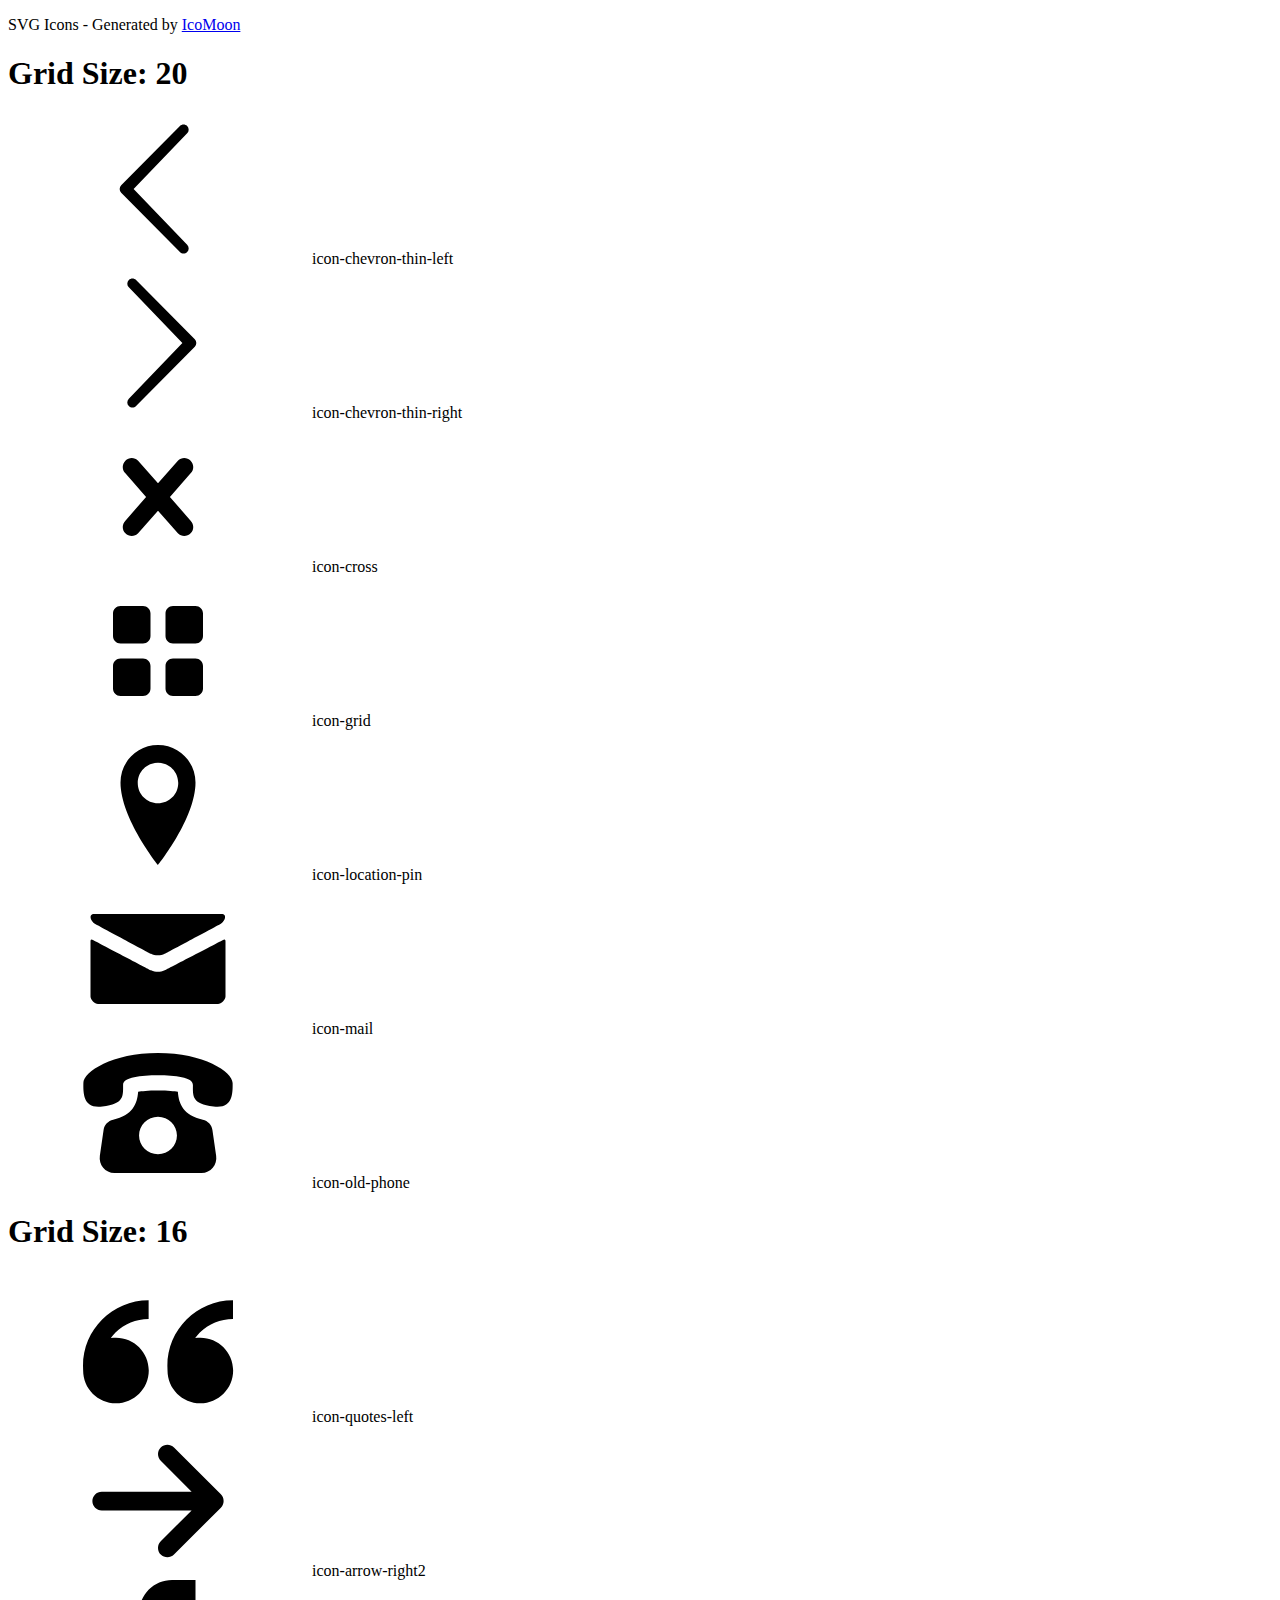
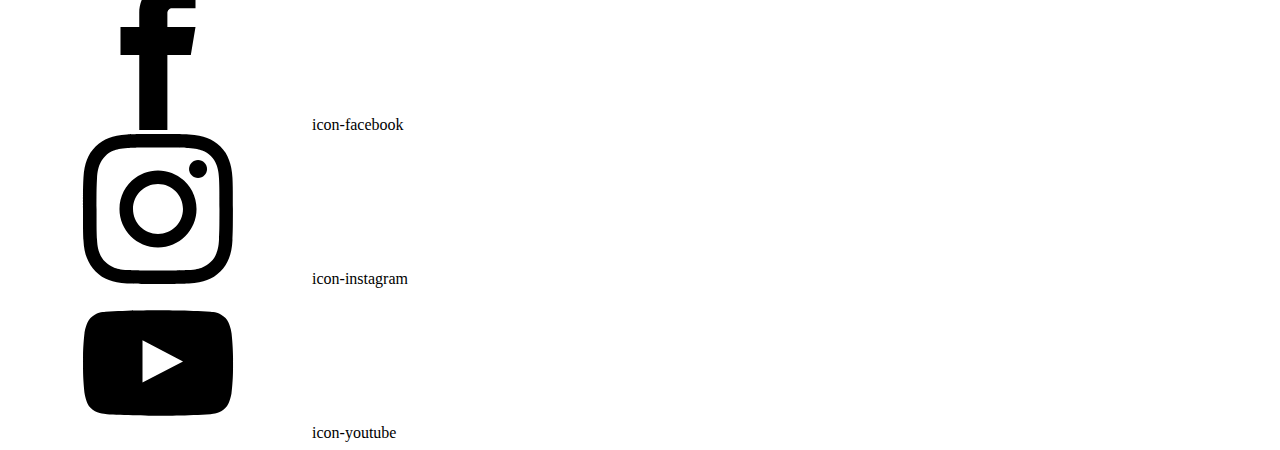
==== img/demo.html @ f9cafd1f "deploy" ====
<!doctype html>
<html>
<head>
    <title>IcoMoon - SVG Icons</title>
    <meta charset="utf-8">
    <meta name="viewport" content="width=device-width, initial-scale=1">
    <link rel="stylesheet" href="demo-files/demo.css">
    <link rel="stylesheet" href="style.css">
</head>
<body>
<svg aria-hidden="true" style="position: absolute; width: 0; height: 0; overflow: hidden;" version="1.1" xmlns="http://www.w3.org/2000/svg" xmlns:xlink="http://www.w3.org/1999/xlink">
<defs>
<symbol id="icon-chevron-thin-left" viewBox="0 0 20 20">
<path d="M13.891 17.418c0.268 0.272 0.268 0.709 0 0.979s-0.701 0.271-0.969 0l-7.83-7.908c-0.268-0.27-0.268-0.707 0-0.979l7.83-7.908c0.268-0.27 0.701-0.27 0.969 0s0.268 0.709 0 0.979l-7.141 7.419 7.141 7.418z"></path>
</symbol>
<symbol id="icon-chevron-thin-right" viewBox="0 0 20 20">
<path d="M13.25 10l-7.141-7.42c-0.268-0.27-0.268-0.707 0-0.979 0.268-0.27 0.701-0.27 0.969 0l7.83 7.908c0.268 0.271 0.268 0.709 0 0.979l-7.83 7.908c-0.268 0.271-0.701 0.27-0.969 0s-0.268-0.707 0-0.979l7.141-7.417z"></path>
</symbol>
<symbol id="icon-cross" viewBox="0 0 20 20">
<path d="M14.348 14.849c-0.469 0.469-1.229 0.469-1.697 0l-2.651-3.030-2.651 3.029c-0.469 0.469-1.229 0.469-1.697 0-0.469-0.469-0.469-1.229 0-1.697l2.758-3.15-2.759-3.152c-0.469-0.469-0.469-1.228 0-1.697s1.228-0.469 1.697 0l2.652 3.031 2.651-3.031c0.469-0.469 1.228-0.469 1.697 0s0.469 1.229 0 1.697l-2.758 3.152 2.758 3.15c0.469 0.469 0.469 1.229 0 1.698z"></path>
</symbol>
<symbol id="icon-grid" viewBox="0 0 20 20">
<path d="M8 4h-3c-0.553 0-1 0.447-1 1v3c0 0.552 0.447 1 1 1h3c0.553 0 1-0.448 1-1v-3c0-0.552-0.447-1-1-1zM15 4h-3c-0.553 0-1 0.447-1 1v3c0 0.552 0.447 1 1 1h3c0.553 0 1-0.448 1-1v-3c0-0.552-0.447-1-1-1zM8 11h-3c-0.553 0-1 0.447-1 1v3c0 0.552 0.447 1 1 1h3c0.553 0 1-0.448 1-1v-3c0-0.552-0.447-1-1-1zM15 11h-3c-0.553 0-1 0.447-1 1v3c0 0.552 0.447 1 1 1h3c0.553 0 1-0.448 1-1v-3c0-0.552-0.447-1-1-1z"></path>
</symbol>
<symbol id="icon-location-pin" viewBox="0 0 20 20">
<path d="M10 2.009c-2.762 0-5 2.229-5 4.99 0 4.774 5 11 5 11s5-6.227 5-11c0-2.76-2.238-4.99-5-4.99zM10 9.76c-1.492 0-2.7-1.209-2.7-2.7s1.208-2.7 2.7-2.7c1.49 0 2.699 1.209 2.699 2.7s-1.209 2.7-2.699 2.7z"></path>
</symbol>
<symbol id="icon-mail" viewBox="0 0 20 20">
<path d="M1.574 5.286c0.488 0.262 7.248 3.894 7.5 4.029s0.578 0.199 0.906 0.199c0.328 0 0.654-0.064 0.906-0.199s7.012-3.767 7.5-4.029c0.489-0.263 0.951-1.286 0.054-1.286h-16.919c-0.897 0-0.435 1.023 0.053 1.286zM18.613 7.489c-0.555 0.289-7.387 3.849-7.727 4.027s-0.578 0.199-0.906 0.199-0.566-0.021-0.906-0.199-7.133-3.739-7.688-4.028c-0.39-0.204-0.386 0.035-0.386 0.219s0 7.293 0 7.293c0 0.42 0.566 1 1 1h16c0.434 0 1-0.58 1-1 0 0 0-7.108 0-7.292s0.004-0.423-0.387-0.219z"></path>
</symbol>
<symbol id="icon-old-phone" viewBox="0 0 20 20">
<path d="M17.256 12.253c-0.096-0.667-0.611-1.187-1.274-1.342-2.577-0.604-3.223-2.088-3.332-3.734-0.457-0.085-1.27-0.177-2.65-0.177s-2.193 0.092-2.65 0.177c-0.109 1.646-0.755 3.13-3.332 3.734-0.663 0.156-1.178 0.675-1.274 1.342l-0.497 3.442c-0.175 1.212 0.715 2.305 1.953 2.305h11.6c1.237 0 2.128-1.093 1.953-2.305l-0.497-3.442zM10 15.492c-1.395 0-2.526-1.12-2.526-2.5s1.131-2.5 2.526-2.5 2.526 1.12 2.526 2.5-1.132 2.5-2.526 2.5zM19.95 6c-0.024-1.5-3.842-3.999-9.95-4-6.109 0.001-9.927 2.5-9.95 4s0.021 3.452 2.535 3.127c2.941-0.381 2.76-1.408 2.76-2.876 0-1.024 2.392-1.271 4.655-1.271s4.654 0.247 4.655 1.271c0 1.468-0.181 2.495 2.76 2.876 2.513 0.325 2.558-1.627 2.535-3.127z"></path>
</symbol>
<symbol id="icon-quotes-left" viewBox="0 0 32 32">
<path d="M7.031 14c3.866 0 7 3.134 7 7s-3.134 7-7 7-7-3.134-7-7l-0.031-1c0-7.732 6.268-14 14-14v4c-2.671 0-5.182 1.040-7.071 2.929-0.364 0.364-0.695 0.751-0.995 1.157 0.357-0.056 0.724-0.086 1.097-0.086zM25.031 14c3.866 0 7 3.134 7 7s-3.134 7-7 7-7-3.134-7-7l-0.031-1c0-7.732 6.268-14 14-14v4c-2.671 0-5.182 1.040-7.071 2.929-0.364 0.364-0.695 0.751-0.995 1.157 0.358-0.056 0.724-0.086 1.097-0.086z"></path>
</symbol>
<symbol id="icon-arrow-right2" viewBox="0 0 32 32">
<path d="M19.414 27.414l10-10c0.781-0.781 0.781-2.047 0-2.828l-10-10c-0.781-0.781-2.047-0.781-2.828 0s-0.781 2.047 0 2.828l6.586 6.586h-19.172c-1.105 0-2 0.895-2 2s0.895 2 2 2h19.172l-6.586 6.586c-0.39 0.39-0.586 0.902-0.586 1.414s0.195 1.024 0.586 1.414c0.781 0.781 2.047 0.781 2.828 0z"></path>
</symbol>
<symbol id="icon-facebook" viewBox="0 0 32 32">
<path d="M19 6h5v-6h-5c-3.86 0-7 3.14-7 7v3h-4v6h4v16h6v-16h5l1-6h-6v-3c0-0.542 0.458-1 1-1z"></path>
</symbol>
<symbol id="icon-instagram" viewBox="0 0 32 32">
<path d="M16 2.881c4.275 0 4.781 0.019 6.462 0.094 1.563 0.069 2.406 0.331 2.969 0.55 0.744 0.288 1.281 0.638 1.837 1.194 0.563 0.563 0.906 1.094 1.2 1.838 0.219 0.563 0.481 1.412 0.55 2.969 0.075 1.688 0.094 2.194 0.094 6.463s-0.019 4.781-0.094 6.463c-0.069 1.563-0.331 2.406-0.55 2.969-0.288 0.744-0.637 1.281-1.194 1.837-0.563 0.563-1.094 0.906-1.837 1.2-0.563 0.219-1.413 0.481-2.969 0.55-1.688 0.075-2.194 0.094-6.463 0.094s-4.781-0.019-6.463-0.094c-1.563-0.069-2.406-0.331-2.969-0.55-0.744-0.288-1.281-0.637-1.838-1.194-0.563-0.563-0.906-1.094-1.2-1.837-0.219-0.563-0.481-1.413-0.55-2.969-0.075-1.688-0.094-2.194-0.094-6.463s0.019-4.781 0.094-6.463c0.069-1.563 0.331-2.406 0.55-2.969 0.288-0.744 0.638-1.281 1.194-1.838 0.563-0.563 1.094-0.906 1.838-1.2 0.563-0.219 1.412-0.481 2.969-0.55 1.681-0.075 2.188-0.094 6.463-0.094zM16 0c-4.344 0-4.887 0.019-6.594 0.094-1.7 0.075-2.869 0.35-3.881 0.744-1.056 0.412-1.95 0.956-2.837 1.85-0.894 0.888-1.438 1.781-1.85 2.831-0.394 1.019-0.669 2.181-0.744 3.881-0.075 1.713-0.094 2.256-0.094 6.6s0.019 4.887 0.094 6.594c0.075 1.7 0.35 2.869 0.744 3.881 0.413 1.056 0.956 1.95 1.85 2.837 0.887 0.887 1.781 1.438 2.831 1.844 1.019 0.394 2.181 0.669 3.881 0.744 1.706 0.075 2.25 0.094 6.594 0.094s4.888-0.019 6.594-0.094c1.7-0.075 2.869-0.35 3.881-0.744 1.050-0.406 1.944-0.956 2.831-1.844s1.438-1.781 1.844-2.831c0.394-1.019 0.669-2.181 0.744-3.881 0.075-1.706 0.094-2.25 0.094-6.594s-0.019-4.887-0.094-6.594c-0.075-1.7-0.35-2.869-0.744-3.881-0.394-1.063-0.938-1.956-1.831-2.844-0.887-0.887-1.781-1.438-2.831-1.844-1.019-0.394-2.181-0.669-3.881-0.744-1.712-0.081-2.256-0.1-6.6-0.1v0z"></path>
<path d="M16 7.781c-4.537 0-8.219 3.681-8.219 8.219s3.681 8.219 8.219 8.219 8.219-3.681 8.219-8.219c0-4.537-3.681-8.219-8.219-8.219zM16 21.331c-2.944 0-5.331-2.387-5.331-5.331s2.387-5.331 5.331-5.331c2.944 0 5.331 2.387 5.331 5.331s-2.387 5.331-5.331 5.331z"></path>
<path d="M26.462 7.456c0 1.060-0.859 1.919-1.919 1.919s-1.919-0.859-1.919-1.919c0-1.060 0.859-1.919 1.919-1.919s1.919 0.859 1.919 1.919z"></path>
</symbol>
<symbol id="icon-youtube" viewBox="0 0 32 32">
<path d="M31.681 9.6c0 0-0.313-2.206-1.275-3.175-1.219-1.275-2.581-1.281-3.206-1.356-4.475-0.325-11.194-0.325-11.194-0.325h-0.012c0 0-6.719 0-11.194 0.325-0.625 0.075-1.987 0.081-3.206 1.356-0.963 0.969-1.269 3.175-1.269 3.175s-0.319 2.588-0.319 5.181v2.425c0 2.587 0.319 5.181 0.319 5.181s0.313 2.206 1.269 3.175c1.219 1.275 2.819 1.231 3.531 1.369 2.563 0.244 10.881 0.319 10.881 0.319s6.725-0.012 11.2-0.331c0.625-0.075 1.988-0.081 3.206-1.356 0.962-0.969 1.275-3.175 1.275-3.175s0.319-2.587 0.319-5.181v-2.425c-0.006-2.588-0.325-5.181-0.325-5.181zM12.694 20.15v-8.994l8.644 4.513-8.644 4.481z"></path>
</symbol>
</defs>
</svg>

<header class="bgc1 clearfix">
<div class="mhl">
    <p>SVG Icons - Generated by <a href="https://icomoon.io/app">IcoMoon</a></p>
</div>
</header>
    <div class="clearfix mhl ptl">
        <h1 class="mvm mtn fgc1">Grid Size: 20</h1>
        <div class="glyph fs1">
            <div class="clearfix pbs">
                <svg class="icon icon-chevron-thin-left"><use xlink:href="#icon-chevron-thin-left"></use></svg><span class="name"> icon-chevron-thin-left</span>
            </div>
        </div>
        <div class="glyph fs1">
            <div class="clearfix pbs">
                <svg class="icon icon-chevron-thin-right"><use xlink:href="#icon-chevron-thin-right"></use></svg><span class="name"> icon-chevron-thin-right</span>
            </div>
        </div>
        <div class="glyph fs1">
            <div class="clearfix pbs">
                <svg class="icon icon-cross"><use xlink:href="#icon-cross"></use></svg><span class="name"> icon-cross</span>
            </div>
        </div>
        <div class="glyph fs1">
            <div class="clearfix pbs">
                <svg class="icon icon-grid"><use xlink:href="#icon-grid"></use></svg><span class="name"> icon-grid</span>
            </div>
        </div>
        <div class="glyph fs1">
            <div class="clearfix pbs">
                <svg class="icon icon-location-pin"><use xlink:href="#icon-location-pin"></use></svg><span class="name"> icon-location-pin</span>
            </div>
        </div>
        <div class="glyph fs1">
            <div class="clearfix pbs">
                <svg class="icon icon-mail"><use xlink:href="#icon-mail"></use></svg><span class="name"> icon-mail</span>
            </div>
        </div>
        <div class="glyph fs1">
            <div class="clearfix pbs">
                <svg class="icon icon-old-phone"><use xlink:href="#icon-old-phone"></use></svg><span class="name"> icon-old-phone</span>
            </div>
        </div>
  </div>
    <div class="clearfix mhl ptl">
        <h1 class="mvm mtn fgc1">Grid Size: 16</h1>
        <div class="glyph fs2">
            <div class="clearfix pbs">
                <svg class="icon icon-quotes-left"><use xlink:href="#icon-quotes-left"></use></svg><span class="name"> icon-quotes-left</span>
            </div>
        </div>
        <div class="glyph fs2">
            <div class="clearfix pbs">
                <svg class="icon icon-arrow-right2"><use xlink:href="#icon-arrow-right2"></use></svg><span class="name"> icon-arrow-right2</span>
            </div>
        </div>
        <div class="glyph fs2">
            <div class="clearfix pbs">
                <svg class="icon icon-facebook"><use xlink:href="#icon-facebook"></use></svg><span class="name"> icon-facebook</span>
            </div>
        </div>
        <div class="glyph fs2">
            <div class="clearfix pbs">
                <svg class="icon icon-instagram"><use xlink:href="#icon-instagram"></use></svg><span class="name"> icon-instagram</span>
            </div>
        </div>
        <div class="glyph fs2">
            <div class="clearfix pbs">
                <svg class="icon icon-youtube"><use xlink:href="#icon-youtube"></use></svg><span class="name"> icon-youtube</span>
            </div>
        </div>
  </div>
<script defer src="svgxuse.js"></script>
</body>
</html>
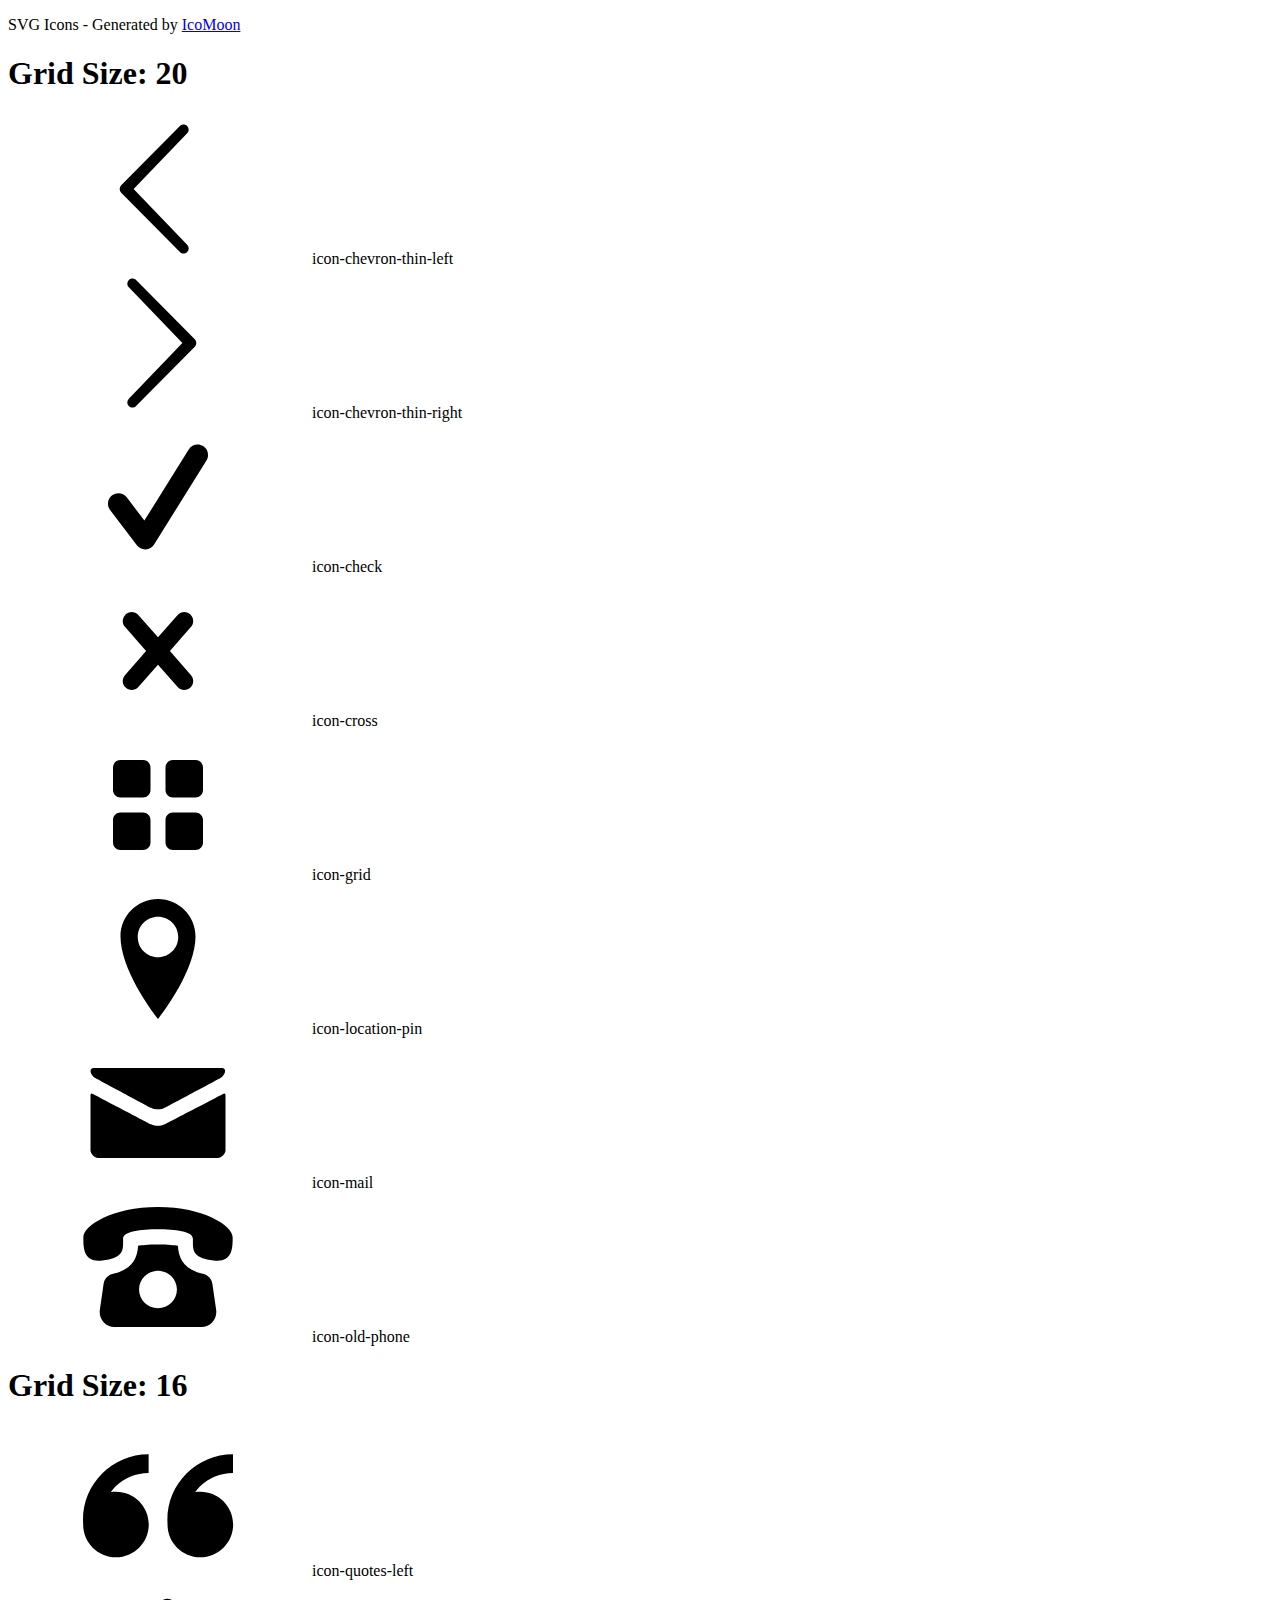
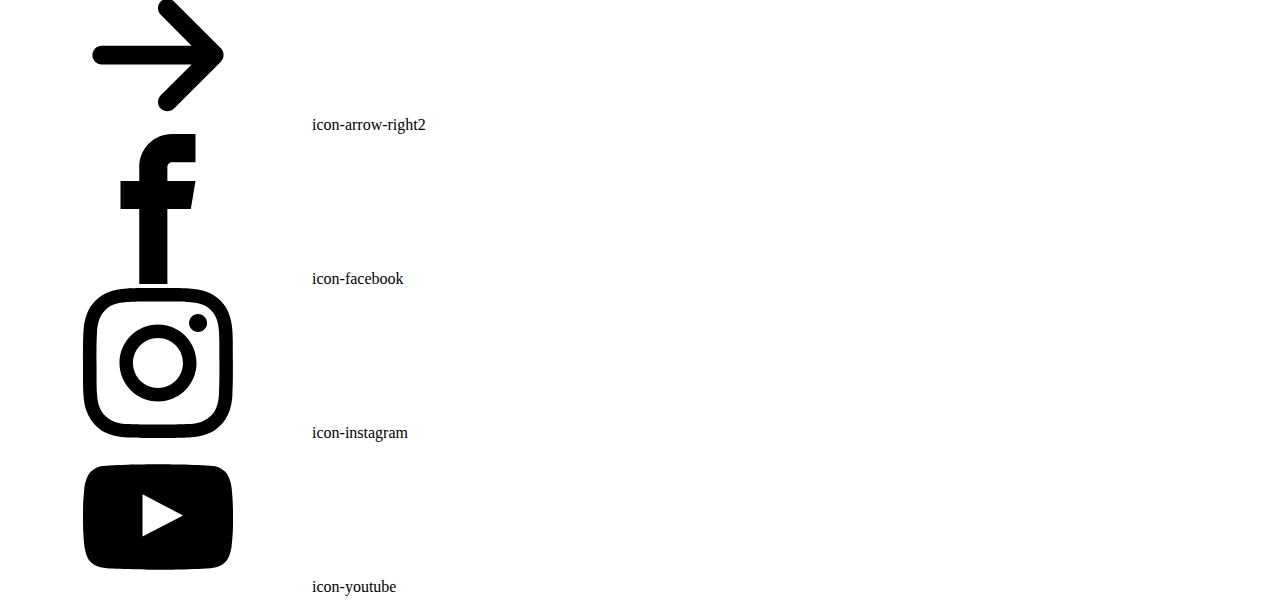
==== commit 4b4e0ce1: "portfolio" ====
--- a/img/demo.html
+++ b/img/demo.html
@@ -15,6 +15,9 @@
 </symbol>
 <symbol id="icon-chevron-thin-right" viewBox="0 0 20 20">
 <path d="M13.25 10l-7.141-7.42c-0.268-0.27-0.268-0.707 0-0.979 0.268-0.27 0.701-0.27 0.969 0l7.83 7.908c0.268 0.271 0.268 0.709 0 0.979l-7.83 7.908c-0.268 0.271-0.701 0.27-0.969 0s-0.268-0.707 0-0.979l7.141-7.417z"></path>
+</symbol>
+<symbol id="icon-check" viewBox="0 0 20 20">
+<path d="M8.294 16.998c-0.435 0-0.847-0.203-1.111-0.553l-3.573-4.721c-0.465-0.613-0.344-1.486 0.27-1.951 0.615-0.467 1.488-0.344 1.953 0.27l2.351 3.104 5.911-9.492c0.407-0.652 1.267-0.852 1.921-0.445s0.854 1.266 0.446 1.92l-6.984 11.21c-0.242 0.391-0.661 0.635-1.12 0.656-0.022 0.002-0.042 0.002-0.064 0.002z"></path>
 </symbol>
 <symbol id="icon-cross" viewBox="0 0 20 20">
 <path d="M14.348 14.849c-0.469 0.469-1.229 0.469-1.697 0l-2.651-3.030-2.651 3.029c-0.469 0.469-1.229 0.469-1.697 0-0.469-0.469-0.469-1.229 0-1.697l2.758-3.15-2.759-3.152c-0.469-0.469-0.469-1.228 0-1.697s1.228-0.469 1.697 0l2.652 3.031 2.651-3.031c0.469-0.469 1.228-0.469 1.697 0s0.469 1.229 0 1.697l-2.758 3.152 2.758 3.15c0.469 0.469 0.469 1.229 0 1.698z"></path>
@@ -66,6 +69,11 @@
         <div class="glyph fs1">
             <div class="clearfix pbs">
                 <svg class="icon icon-chevron-thin-right"><use xlink:href="#icon-chevron-thin-right"></use></svg><span class="name"> icon-chevron-thin-right</span>
+            </div>
+        </div>
+        <div class="glyph fs1">
+            <div class="clearfix pbs">
+                <svg class="icon icon-check"><use xlink:href="#icon-check"></use></svg><span class="name"> icon-check</span>
             </div>
         </div>
         <div class="glyph fs1">
